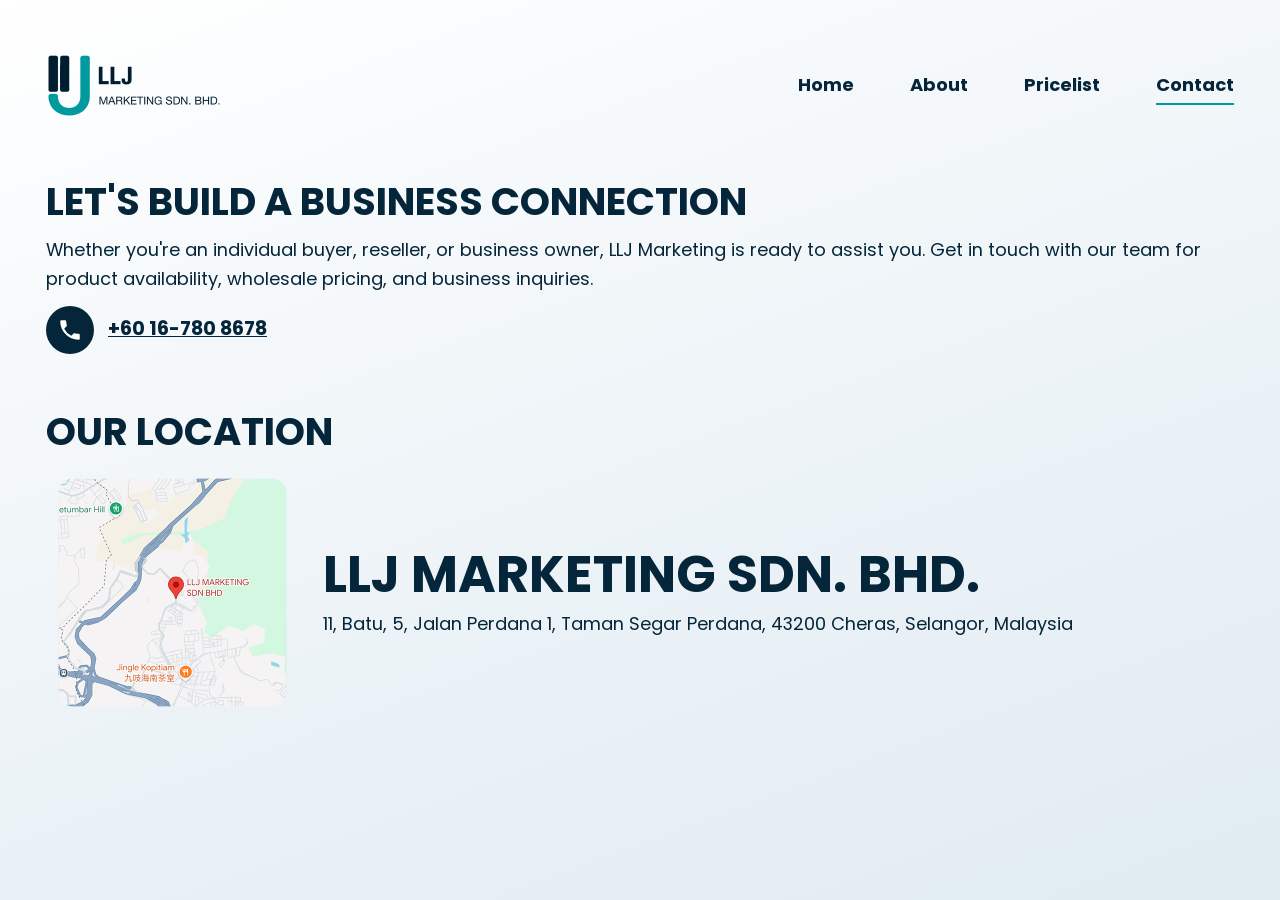
==== public/contact.html @ 5793e412 "Add files via upload" ====
<!DOCTYPE html>
<html lang="en">
<head>
<meta charset="utf-8">
<meta name="viewport" content="width=device-width, initial-scale=1">
<title>Contact LLJ Marketing | Cheras, Selangor, Malaysia</title>
<meta name="description" content="Contact LLJ Marketing for iPhone availability, wholesale pricing and business inquiries. Call +60 16-780 8678 or visit us in Taman Segar Perdana, Cheras, Selangor.">
<link rel="canonical" href="https://lljmarketing.com/contact">
<meta property="og:type" content="website">
<meta property="og:site_name" content="LLJ Marketing">
<meta property="og:title" content="Contact LLJ Marketing | Cheras, Selangor, Malaysia">
<meta property="og:description" content="Contact LLJ Marketing for iPhone availability, wholesale pricing and business inquiries. Call +60 16-780 8678 or visit us in Taman Segar Perdana, Cheras, Selangor.">
<meta property="og:url" content="https://lljmarketing.com/contact">
<meta name="theme-color" content="#00999d">
<link rel="preconnect" href="https://fonts.googleapis.com">
<link rel="preconnect" href="https://fonts.gstatic.com" crossorigin>
<link href="https://fonts.googleapis.com/css2?family=Poppins:wght@400;700&amp;display=swap" rel="stylesheet">
<link rel="stylesheet" href="css/style.css">
<script type="application/ld+json">
{
  "@context": "https://schema.org",
  "@type": "Store",
  "name": "LLJ Marketing Sdn. Bhd.",
  "url": "https://lljmarketing.com/",
  "telephone": "+60 16-780 8678",
  "description": "iPhone wholesale and retail supplier offering new and pre-owned iPhones.",
  "address": {
    "@type": "PostalAddress",
    "streetAddress": "11, Batu, 5, Jalan Perdana 1, Taman Segar Perdana",
    "addressLocality": "Cheras",
    "addressRegion": "Selangor",
    "postalCode": "43200",
    "addressCountry": "MY"
  }
}
</script>
</head>
<body>
<a class="skip-link" href="#main">Skip to content</a>
<header class="site-header">
  <div class="wrap">
    <a class="logo" href="index.html" aria-label="LLJ Marketing — home"><img src="images/logo.png" width="176" height="61" alt="LLJ Marketing Sdn. Bhd."></a>
    <button class="menu-toggle" type="button" aria-expanded="false" aria-controls="site-nav" aria-label="Open menu"><span class="bars"><span></span><span></span><span></span></span></button>
    <nav id="site-nav" class="site-nav" aria-label="Main">
      <ul>
        <li><a href="index.html">Home</a></li>
        <li><a href="about.html">About</a></li>
        <li><a href="pricelist.html">Pricelist</a></li>
        <li><a href="contact.html" aria-current="page">Contact</a></li>
      </ul>
    </nav>
  </div>
</header>
<main id="main">
  <section class="contact wrap">
    <div class="stack">
      <h1>LET'S BUILD A BUSINESS CONNECTION</h1>
      <p class="lead">Whether you're an individual buyer, reseller, or business owner, LLJ Marketing is ready to assist you. Get in touch with our team for product availability, wholesale pricing, and business inquiries.</p>
      <p><a class="phone-link" href="tel:+60167808678"><span class="icon" aria-hidden="true"><svg viewBox="0 0 24 24"><path d="M6.62 10.79a15.05 15.05 0 0 0 6.59 6.59l2.2-2.2a1 1 0 0 1 1.02-.24c1.12.37 2.33.57 3.57.57a1 1 0 0 1 1 1V20a1 1 0 0 1-1 1C10.61 21 3 13.39 3 4a1 1 0 0 1 1-1h3.5a1 1 0 0 1 1 1c0 1.25.2 2.45.57 3.57a1 1 0 0 1-.25 1.02l-2.2 2.2z"/></svg></span><span>+60 16-780 8678</span></a></p>
    </div>
    <div class="stack">
      <h2 class="section-title">OUR LOCATION</h2>
      <div class="location">
        <a class="map-link" href="https://www.google.com/maps/search/?api=1&amp;query=LLJ%20Marketing%20Sdn.%20Bhd.%2011%2C%20Batu%2C%205%2C%20Jalan%20Perdana%201%2C%20Taman%20Segar%20Perdana%2C%2043200%20Cheras%2C%20Selangor%2C%20Malaysia" target="_blank" rel="noopener"><img src="images/map.png" width="253" height="253" alt="Map showing the LLJ Marketing location in Cheras, Selangor" loading="lazy"></a>
        <div>
          <p class="company">LLJ MARKETING SDN. BHD.</p>
          <address>11, Batu, 5, Jalan Perdana 1, Taman Segar Perdana, 43200 Cheras, Selangor, Malaysia</address>
        </div>
      </div>
    </div>
  </section>
</main>
<script src="js/main.js" defer></script>
</body>
</html>
---- public/css/style.css ----
/* LLJ Marketing — static site styles
   Desktop design: 1440px frame, 126px side margins. Mobile design: 390px, 24px side margins. */

:root {
  --navy: #05263a;
  --teal: #00999d;
  --teal-dark: #007d80;
  --tint: #e6f4f4;
  --line: #c8d3db;
  --maxw: 1188px;
  --gut: 24px;
}

*, *::before, *::after { box-sizing: border-box; }

html { scroll-behavior: smooth; -webkit-text-size-adjust: 100%; }

body {
  margin: 0;
  min-height: 100vh;
  font-family: "Poppins", system-ui, -apple-system, "Segoe UI", Roboto, sans-serif;
  font-size: 1rem;
  line-height: 1.6;
  color: var(--navy);
  background: linear-gradient(160deg, #ffffff 0%, #eef4f8 50%, #e0ebf2 100%);
  background-attachment: scroll;
}

img { max-width: 100%; height: auto; display: block; }

a { color: inherit; }

.wrap { width: min(var(--maxw), calc(100% - 2 * var(--gut))); margin-inline: auto; }

.skip-link {
  position: absolute; left: -9999px; top: 0; background: var(--navy); color: #fff; padding: 8px 16px; z-index: 100;
}
.skip-link:focus { left: 8px; top: 8px; }

:focus-visible { outline: 3px solid var(--teal); outline-offset: 3px; border-radius: 4px; }

/* ---------- Header ---------- */
.site-header { position: relative; z-index: 20; padding-top: 20px; }
.site-header .wrap { display: flex; align-items: center; justify-content: space-between; gap: 24px; }
.logo img { height: 44px; width: auto; }

.site-nav ul { display: flex; gap: 56px; margin: 0; padding: 0; list-style: none; }
.site-nav a { font-weight: 700; font-size: 1.125rem; text-decoration: none; padding: 6px 0; border-bottom: 2px solid transparent; }
.site-nav a:hover, .site-nav a[aria-current="page"] { border-bottom-color: var(--teal); }

.menu-toggle {
  display: none; background: none; border: 0; padding: 8px; cursor: pointer; border-radius: 8px;
}
.menu-toggle .bars { display: grid; gap: 6px; }
.menu-toggle .bars span { display: block; width: 28px; height: 3px; border-radius: 2px; background: var(--navy); transition: transform .2s, opacity .2s; }
.menu-toggle[aria-expanded="true"] .bars span:nth-child(1) { transform: translateY(9px) rotate(45deg); }
.menu-toggle[aria-expanded="true"] .bars span:nth-child(2) { opacity: 0; }
.menu-toggle[aria-expanded="true"] .bars span:nth-child(3) { transform: translateY(-9px) rotate(-45deg); }

/* ---------- Typography ---------- */
h1, h2, h3 { line-height: 1.15; margin: 0; }
h1, h2 { font-weight: 700; font-size: clamp(2.25rem, 4.2vw, 3.75rem); }
h2.section-title { font-size: clamp(1.75rem, 4.2vw, 3.75rem); }
.subtitle { font-weight: 700; font-size: clamp(1.125rem, 1.8vw, 1.625rem); margin: 0; line-height: 1.3; }
.lead { font-size: clamp(.9375rem, 1.4vw, 1.25rem); margin: 0; }
.lead strong { font-weight: 700; }
p { margin: 0; }
.stack > * + * { margin-top: 12px; }

/* ---------- Buttons ---------- */
.btn {
  display: inline-flex; align-items: center; justify-content: center;
  min-width: 144px; min-height: 54px; padding: 0 32px; border-radius: 999px;
  background: var(--teal); color: var(--navy); font-weight: 700; font-size: 1.25rem; text-decoration: none;
  transition: background .15s;
}
.btn:hover { background: var(--teal-dark); color: #fff; }
.btn-row { display: flex; flex-wrap: wrap; gap: 16px; }

/* ---------- Phone image (cropped around the phone, works with any container width) ---------- */
.phone {
  position: relative; overflow: hidden; aspect-ratio: 342 / 300; width: 100%;
  /* soft fade on the edges so the crop never shows a hard line through the shadow */
  -webkit-mask-image: linear-gradient(to right, transparent, #000 14%, #000 86%, transparent), linear-gradient(to bottom, transparent, #000 8%, #000 90%, transparent);
  -webkit-mask-composite: source-in;
  mask-image: linear-gradient(to right, transparent, #000 14%, #000 86%, transparent), linear-gradient(to bottom, transparent, #000 8%, #000 90%, transparent);
  mask-composite: intersect;
}
.phone img {
  position: absolute; left: 50%; top: 50%; width: var(--zoom, 140%); max-width: none; height: auto;
  transform: translate(-50%, -50%);
}

/* ---------- Home ---------- */
.hero { padding: 32px 0 64px; }
.hero .wrap { display: grid; gap: 24px; }
.hero-text { display: grid; gap: 14px; align-content: center; }
.hero-text .btn-row { margin-top: 18px; }
.hero .phone { --zoom: 137%; }

/* ---------- About ---------- */
.about { padding: 32px 0 72px; }
.about-grid { display: grid; gap: 32px; }
.about-grid .phone { --zoom: 140%; }
.about-intro, .about-rest { display: grid; gap: 32px; align-content: start; }
.block { display: grid; gap: 12px; }
.block h3 { font-size: clamp(1.125rem, 1.8vw, 1.625rem); font-weight: 700; }
.block p + p { margin-top: 10px; }

/* ---------- Pricelist ---------- */
.pricelist { padding: 32px 0 24px; }
.pricelist h1 { margin-bottom: 24px; }
.tables { display: grid; gap: 32px; align-items: start; }
.tables-col { display: grid; gap: 32px; }
.table-block h3 { font-size: 1.125rem; margin-bottom: 8px; }

.table-card { background: #fff; border: 1.5px solid var(--navy); border-radius: 12px; overflow: hidden; }
.price-table { width: 100%; border-collapse: collapse; font-size: 1rem; }
.price-table thead th { background: var(--teal); color: #fff; padding: 10px 16px; text-align: center; font-weight: 700; }
.price-table tbody th, .price-table tbody td { padding: 6px 16px; border-bottom: 1px solid var(--line); border-right: 1px solid var(--line); }
.price-table tbody th.device { text-align: left; font-weight: 400; width: 44%; vertical-align: middle; }
.price-table td.num { text-align: right; font-variant-numeric: tabular-nums; white-space: nowrap; }
.price-table td.region { text-align: center; font-weight: 700; font-size: 2rem; border-right: 0; vertical-align: middle; }
.price-table tbody tr:last-child > *, .price-table tbody th.last, .price-table tbody td.region { border-bottom: 0; }

.why { padding: 56px 0 16px; }
.why h2 { margin-bottom: 20px; }
.why ul { margin: 0; padding-left: 22px; display: grid; gap: 10px; font-size: clamp(.9375rem, 1.4vw, 1.25rem); }
.why strong { font-weight: 700; }
.ship { padding: 40px 0 80px; display: grid; gap: 12px; }

/* ---------- Contact ---------- */
.contact { padding: 32px 0 80px; display: grid; gap: 40px; }
.contact h1 { font-size: clamp(1.75rem, 3vw, 2.5rem); }
.contact h2.section-title { font-size: clamp(1.625rem, 3vw, 2.5rem); }
.phone-link { display: inline-flex; align-items: center; gap: 14px; font-weight: 700; font-size: clamp(1.0625rem, 1.5vw, 1.25rem); text-decoration: underline; }
.phone-link .icon { flex: none; width: 48px; height: 48px; border-radius: 50%; background: var(--navy); display: grid; place-items: center; }
.phone-link svg { width: 26px; height: 26px; fill: #fff; }
.location { display: grid; gap: 20px; align-items: center; }
.map-link { display: block; width: 240px; }
.map-link img { width: 100%; border-radius: 16px; }
.company { font-weight: 700; font-size: clamp(1.375rem, 4vw, 3.75rem); line-height: 1.1; margin: 0 0 8px; }
address { font-style: normal; font-size: clamp(.9375rem, 1.4vw, 1.25rem); }

/* ---------- Tablet / desktop ---------- */
@media (min-width: 861px) {
  .site-header { padding-top: 55px; }
  .logo img { height: 61px; }

  .hero { padding: 40px 0 96px; }
  .hero .wrap { grid-template-columns: 1.05fr 1fr; align-items: center; gap: 24px; }
  .hero .phone { aspect-ratio: 588 / 660; --zoom: 172%; }
  .hero-text { gap: 18px; }
  .hero-text .lead { max-width: 620px; }

  .about { padding: 64px 0 96px; }
  .pricelist { padding-top: 64px; }
  .about-grid {
    grid-template-columns: minmax(0, 1fr) 460px; column-gap: 64px; row-gap: 40px;
    grid-template-areas: "intro phone" "rest phone";
  }
  .about-intro { grid-area: intro; }
  .about-grid .phone { grid-area: phone; align-self: center; aspect-ratio: 460 / 640; --zoom: 205%; }
  .about-rest { grid-area: rest; }
  .about-intro .lead, .about-rest p { max-width: 740px; }

  .tables { grid-template-columns: 1fr 1fr; gap: 32px; }
  .contact { gap: 56px; padding-top: 64px; }
  .location { grid-template-columns: 253px 1fr; gap: 24px; }
  .map-link { width: 253px; }
}

/* ---------- Mobile ---------- */
@media (max-width: 860px) {
  .menu-toggle { display: block; }
  .site-nav {
    position: absolute; left: 0; right: 0; top: 100%; background: #fff; border-top: 1px solid var(--line);
    box-shadow: 0 12px 24px rgba(5, 38, 58, .12); display: none;
  }
  .site-nav.is-open { display: block; }
  .site-nav ul { flex-direction: column; gap: 0; padding: 8px var(--gut) 16px; width: min(var(--maxw), 100%); margin-inline: auto; }
  .site-nav a { display: block; padding: 14px 0; border-bottom: 1px solid var(--line); font-size: 1.125rem; }
  .site-nav li:last-child a { border-bottom: 0; }
  .site-header .wrap { position: relative; }
  .site-header { position: relative; }
}

@media (max-width: 720px) {
  .tables { gap: 24px; }
  .table-card { border-radius: 14px; }
  .price-table thead { display: none; }
  .price-table, .price-table tbody, .price-table tr { display: block; }
  .price-table tr { display: grid; grid-template-columns: 1fr auto; }
  .price-table tbody th.device {
    grid-column: 1 / -1; background: var(--tint); font-weight: 700; width: auto; padding: 8px 16px; border-right: 0;
  }
  .price-table tbody td { padding: 9px 16px; border-right: 0; }
  .price-table td.storage { text-align: left; }
  .price-table td.price { font-weight: 700; }
  .price-table td.region { display: none; }
  .price-table tbody th.last { border-bottom: 1px solid var(--line); }
  .price-table tbody tr:last-child > td { border-bottom: 0; }
  .price-table tbody tr:last-child { border-bottom: 0; }
  .btn-row .btn { flex: 0 0 auto; }
}

@media (prefers-reduced-motion: reduce) {
  html { scroll-behavior: auto; }
  * { transition: none !important; }
}
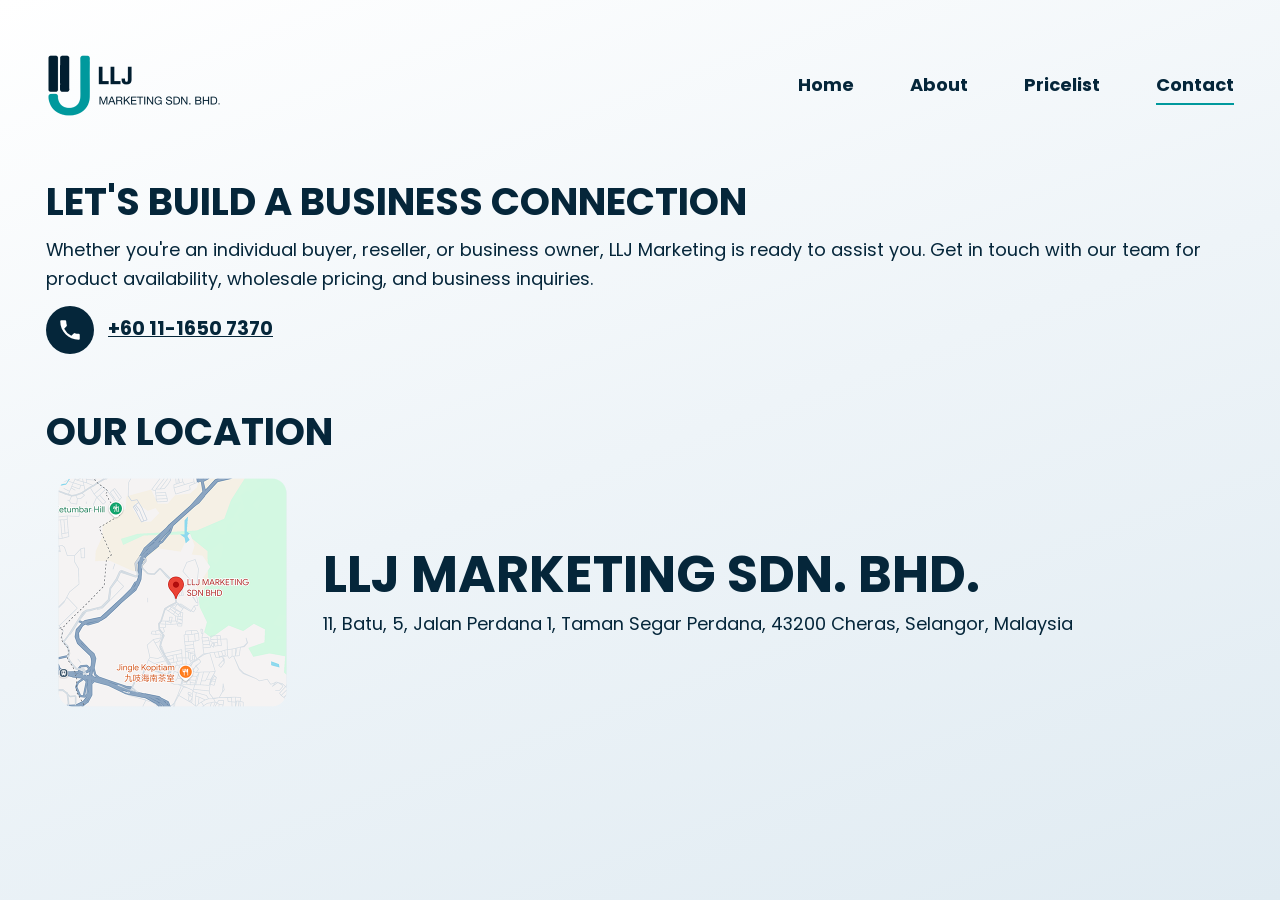
==== commit 70cdd284: "Add files via upload" ====
--- a/public/contact.html
+++ b/public/contact.html
@@ -4,12 +4,12 @@
 <meta charset="utf-8">
 <meta name="viewport" content="width=device-width, initial-scale=1">
 <title>Contact LLJ Marketing | Cheras, Selangor, Malaysia</title>
-<meta name="description" content="Contact LLJ Marketing for iPhone availability, wholesale pricing and business inquiries. Call +60 16-780 8678 or visit us in Taman Segar Perdana, Cheras, Selangor.">
+<meta name="description" content="Contact LLJ Marketing for iPhone availability, wholesale pricing and business inquiries. Call +60 11-1650 7370 or visit us in Taman Segar Perdana, Cheras, Selangor.">
 <link rel="canonical" href="https://lljmarketing.com/contact">
 <meta property="og:type" content="website">
 <meta property="og:site_name" content="LLJ Marketing">
 <meta property="og:title" content="Contact LLJ Marketing | Cheras, Selangor, Malaysia">
-<meta property="og:description" content="Contact LLJ Marketing for iPhone availability, wholesale pricing and business inquiries. Call +60 16-780 8678 or visit us in Taman Segar Perdana, Cheras, Selangor.">
+<meta property="og:description" content="Contact LLJ Marketing for iPhone availability, wholesale pricing and business inquiries. Call +60 11-1650 7370 or visit us in Taman Segar Perdana, Cheras, Selangor.">
 <meta property="og:url" content="https://lljmarketing.com/contact">
 <meta name="theme-color" content="#00999d">
 <link rel="preconnect" href="https://fonts.googleapis.com">
@@ -22,7 +22,7 @@
   "@type": "Store",
   "name": "LLJ Marketing Sdn. Bhd.",
   "url": "https://lljmarketing.com/",
-  "telephone": "+60 16-780 8678",
+  "telephone": "+60 11-1650 7370",
   "description": "iPhone wholesale and retail supplier offering new and pre-owned iPhones.",
   "address": {
     "@type": "PostalAddress",
@@ -56,7 +56,7 @@
     <div class="stack">
       <h1>LET'S BUILD A BUSINESS CONNECTION</h1>
       <p class="lead">Whether you're an individual buyer, reseller, or business owner, LLJ Marketing is ready to assist you. Get in touch with our team for product availability, wholesale pricing, and business inquiries.</p>
-      <p><a class="phone-link" href="tel:+60167808678"><span class="icon" aria-hidden="true"><svg viewBox="0 0 24 24"><path d="M6.62 10.79a15.05 15.05 0 0 0 6.59 6.59l2.2-2.2a1 1 0 0 1 1.02-.24c1.12.37 2.33.57 3.57.57a1 1 0 0 1 1 1V20a1 1 0 0 1-1 1C10.61 21 3 13.39 3 4a1 1 0 0 1 1-1h3.5a1 1 0 0 1 1 1c0 1.25.2 2.45.57 3.57a1 1 0 0 1-.25 1.02l-2.2 2.2z"/></svg></span><span>+60 16-780 8678</span></a></p>
+      <p><a class="phone-link" href="tel:+601116507370"><span class="icon" aria-hidden="true"><svg viewBox="0 0 24 24"><path d="M6.62 10.79a15.05 15.05 0 0 0 6.59 6.59l2.2-2.2a1 1 0 0 1 1.02-.24c1.12.37 2.33.57 3.57.57a1 1 0 0 1 1 1V20a1 1 0 0 1-1 1C10.61 21 3 13.39 3 4a1 1 0 0 1 1-1h3.5a1 1 0 0 1 1 1c0 1.25.2 2.45.57 3.57a1 1 0 0 1-.25 1.02l-2.2 2.2z"/></svg></span><span>+60 11-1650 7370</span></a></p>
     </div>
     <div class="stack">
       <h2 class="section-title">OUR LOCATION</h2>
